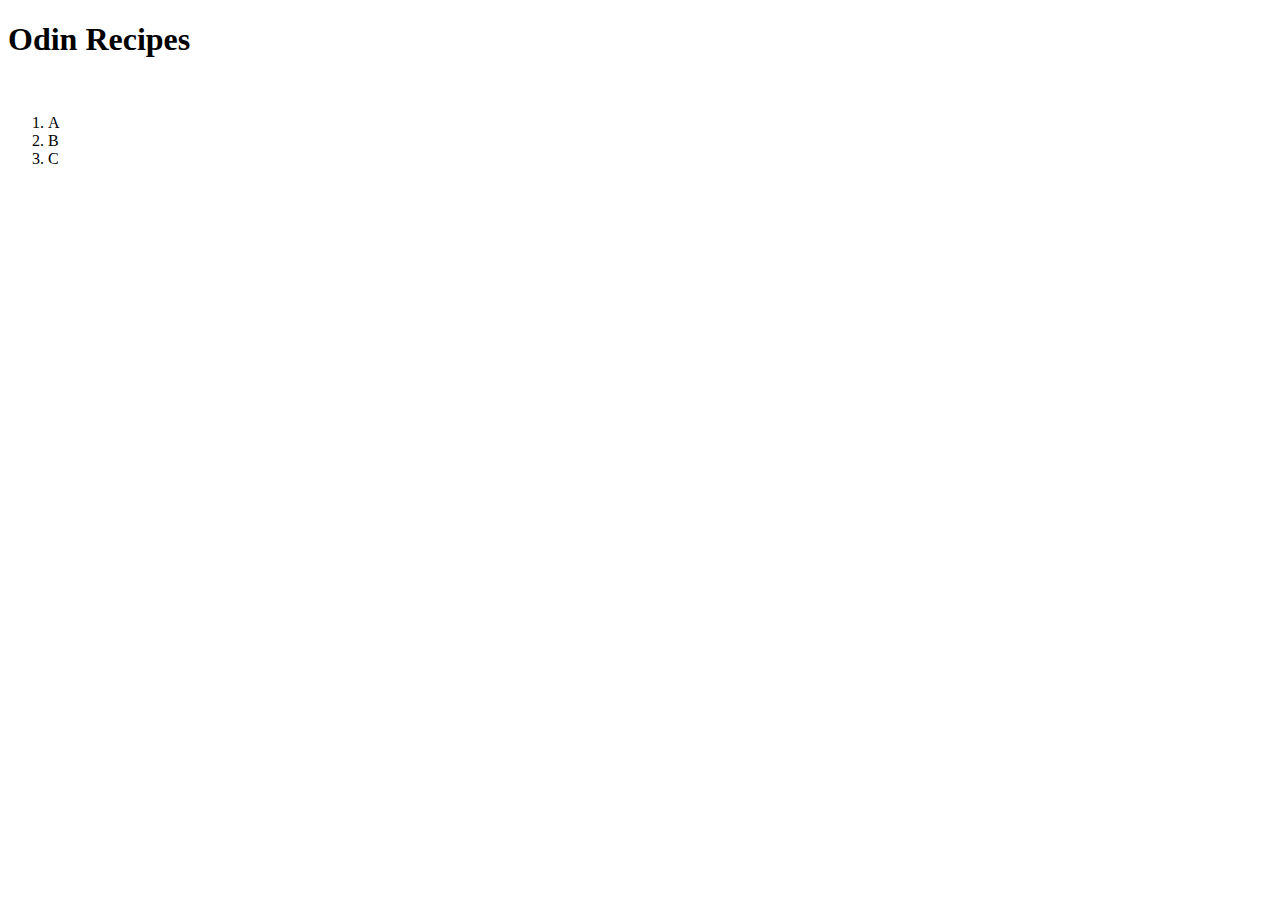
==== index.html @ 2fdb64b5 "Initial Commit" ====
<!DOCTYPE html>
<html lang="en">
<head>
    <meta charset="UTF-8">
    <meta http-equiv="X-UA-Compatible" content="IE=edge">
    <meta name="viewport" content="width=device-width, initial-scale=1.0">
    <title>Odin-Recipes</title>
    <link rel="icon" type="image/svg+xml" href="./images/favicon.svg" />

</head>
<body>
    <h1>Odin Recipes</h1>
    <br>
    <ol>
        <li>A</li>
        <li>B</li>
        <li>C</li>

    </ol>
</body>
</html>
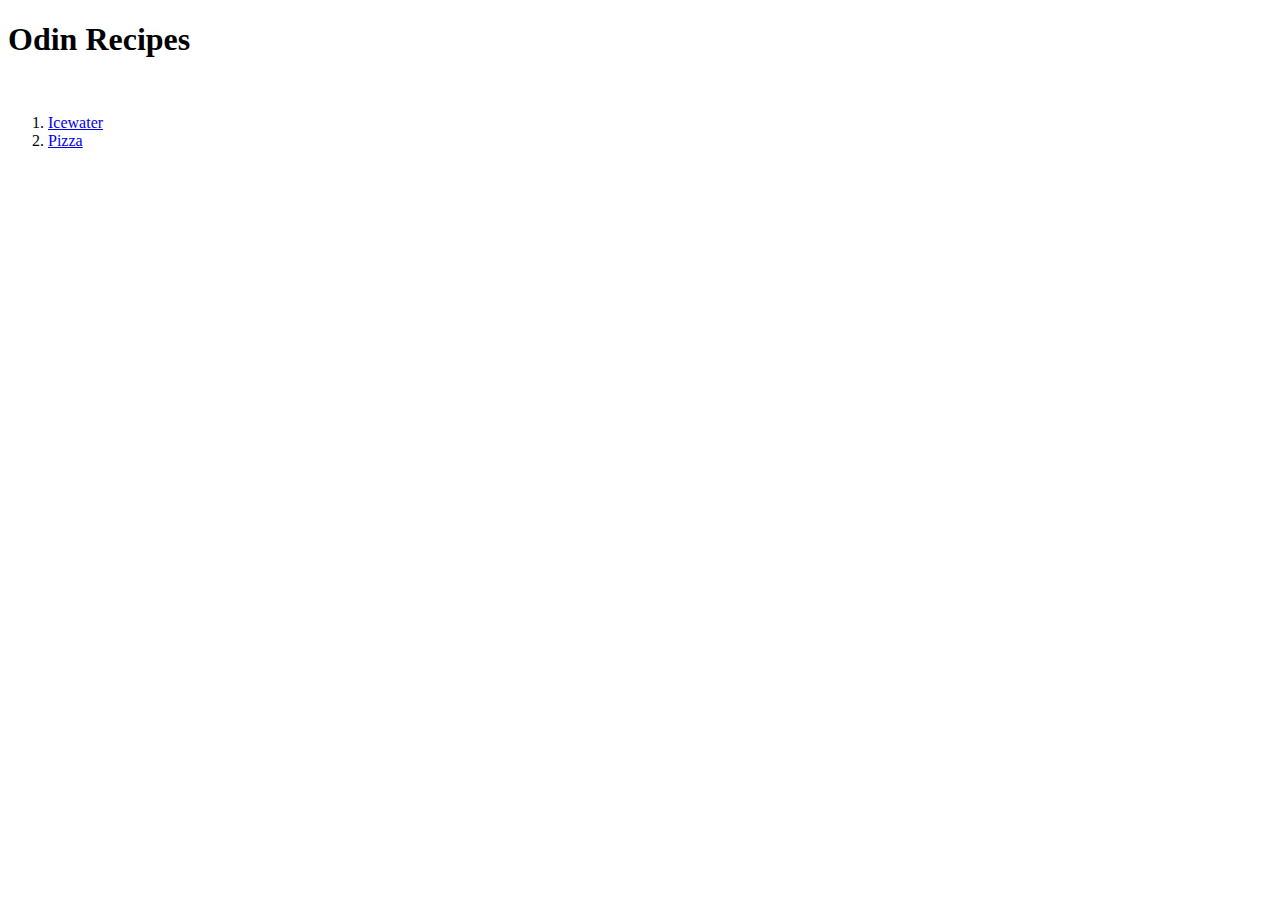
==== commit e4bb4bdb: "Added sub pages" ====
--- a/index.html
+++ b/index.html
@@ -12,9 +12,9 @@
     <h1>Odin Recipes</h1>
     <br>
     <ol>
-        <li>A</li>
-        <li>B</li>
-        <li>C</li>
+        <li><a href="./icewater.html">Icewater</a></li>
+        <li><a href="./pizza.html">Pizza</a></li>
+        
 
     </ol>
 </body>
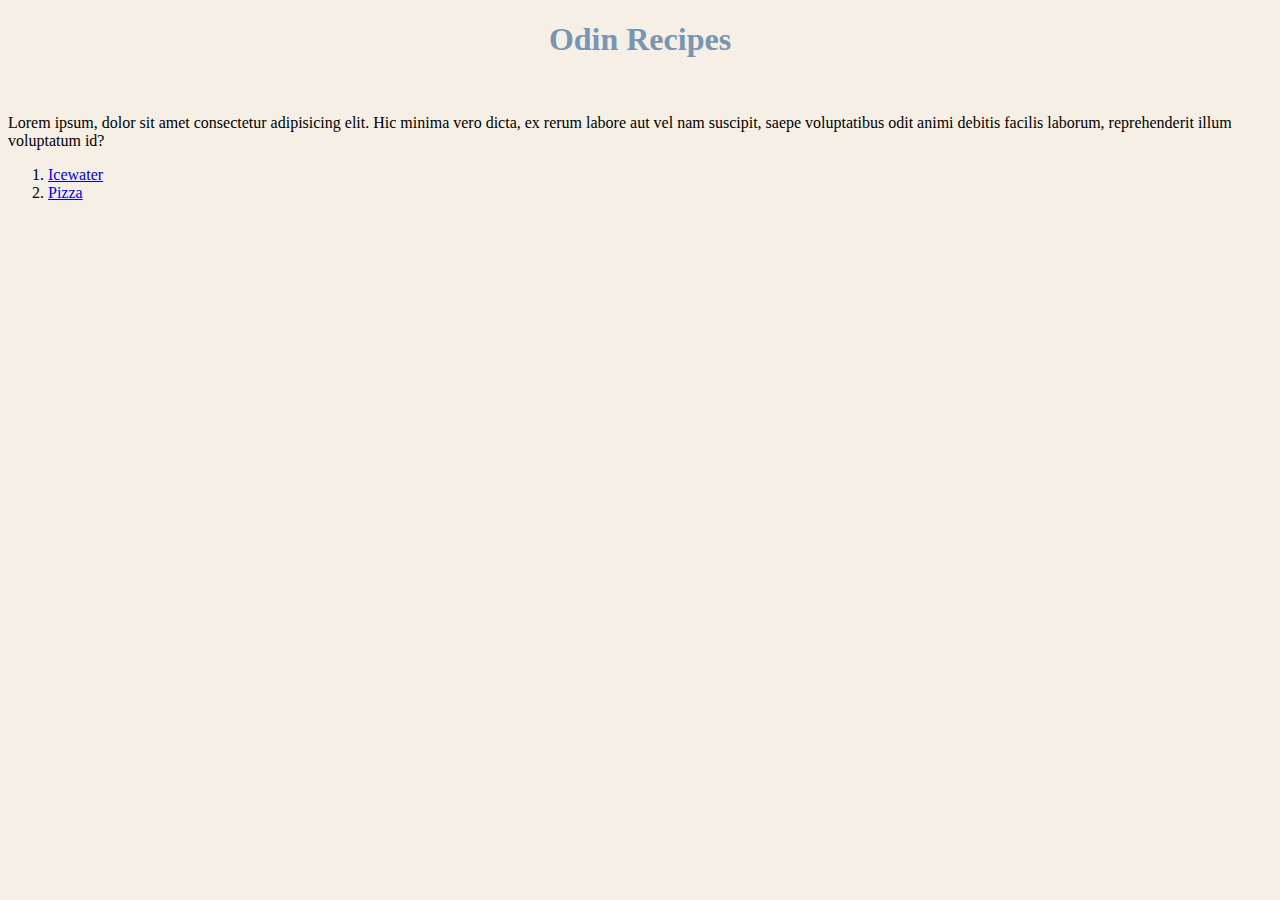
==== commit 779f2774: "CSS sytle" ====
--- a/index.html
+++ b/index.html
@@ -1,21 +1,24 @@
 <!DOCTYPE html>
 <html lang="en">
-<head>
-    <meta charset="UTF-8">
-    <meta http-equiv="X-UA-Compatible" content="IE=edge">
-    <meta name="viewport" content="width=device-width, initial-scale=1.0">
+  <head>
+    <meta charset="UTF-8" />
+    <meta http-equiv="X-UA-Compatible" content="IE=edge" />
+    <meta name="viewport" content="width=device-width, initial-scale=1.0" />
     <title>Odin-Recipes</title>
     <link rel="icon" type="image/svg+xml" href="./images/favicon.svg" />
-
-</head>
-<body>
+    <link rel="stylesheet" href="style.css" />
+  </head>
+  <body>
     <h1>Odin Recipes</h1>
-    <br>
+    <br />
+    <p>
+      Lorem ipsum, dolor sit amet consectetur adipisicing elit. Hic minima vero
+      dicta, ex rerum labore aut vel nam suscipit, saepe voluptatibus odit animi
+      debitis facilis laborum, reprehenderit illum voluptatum id?
+    </p>
     <ol>
-        <li><a href="./icewater.html">Icewater</a></li>
-        <li><a href="./pizza.html">Pizza</a></li>
-        
-
+      <li><a href="./icewater.html">Icewater</a></li>
+      <li><a href="./pizza.html">Pizza</a></li>
     </ol>
-</body>
-</html>+  </body>
+</html>
--- a/style.css
+++ b/style.css
@@ -0,0 +1,20 @@
+h1 {
+    text-align: center;
+    color: #7895B2;
+}
+
+img {
+    
+    width: 60%;
+    align-content: center;
+    object-fit: scale-down;  
+}
+
+img.icewater{
+    height: 10%;
+    width: 30%;
+}
+
+body{
+    background-color: #F5EFE6;
+}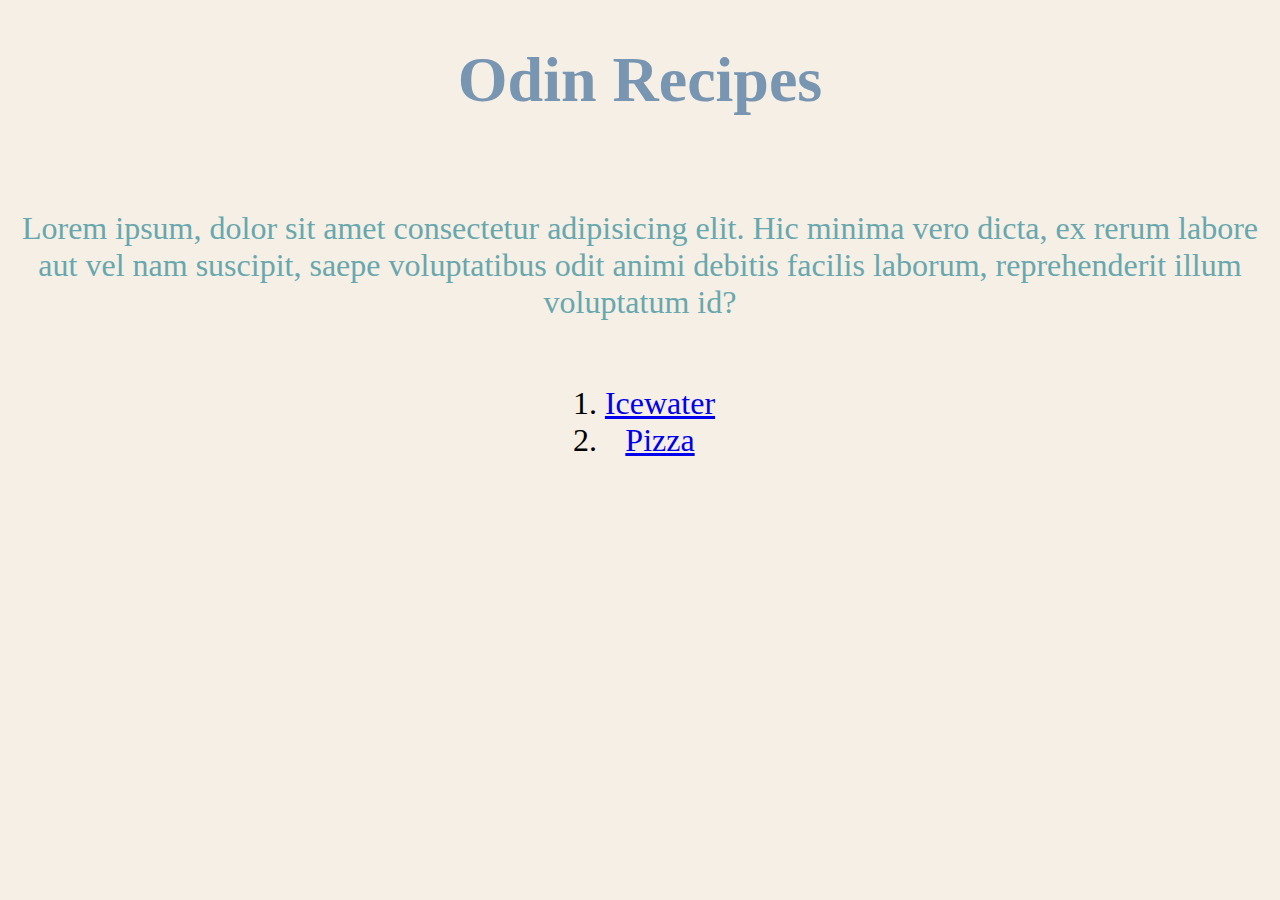
==== commit 07f67234: "CSS style : font color" ====
--- a/index.html
+++ b/index.html
@@ -16,9 +16,11 @@
       dicta, ex rerum labore aut vel nam suscipit, saepe voluptatibus odit animi
       debitis facilis laborum, reprehenderit illum voluptatum id?
     </p>
-    <ol>
-      <li><a href="./icewater.html">Icewater</a></li>
-      <li><a href="./pizza.html">Pizza</a></li>
-    </ol>
+    <div class="center">
+      <ol class="center-ol">
+        <li><a href="./icewater.html">Icewater</a></li>
+        <li><a href="./pizza.html">Pizza</a></li>
+      </ol>
+    </div>
   </body>
 </html>
--- a/style.css
+++ b/style.css
@@ -1,7 +1,25 @@
 h1 {
     text-align: center;
     color: #7895B2;
+    font-size: 4rem;
 }
+
+p, h2 {
+    text-align: center;
+    font-size: 2rem;
+    color: #68A7AD;
+}
+
+div.center{
+    text-align: center;
+}
+ol.center-ol{
+    display: inline-block;
+    text-align: center;
+    font-size: 2rem;
+    list-style-type:;
+}
+
 
 img {
     
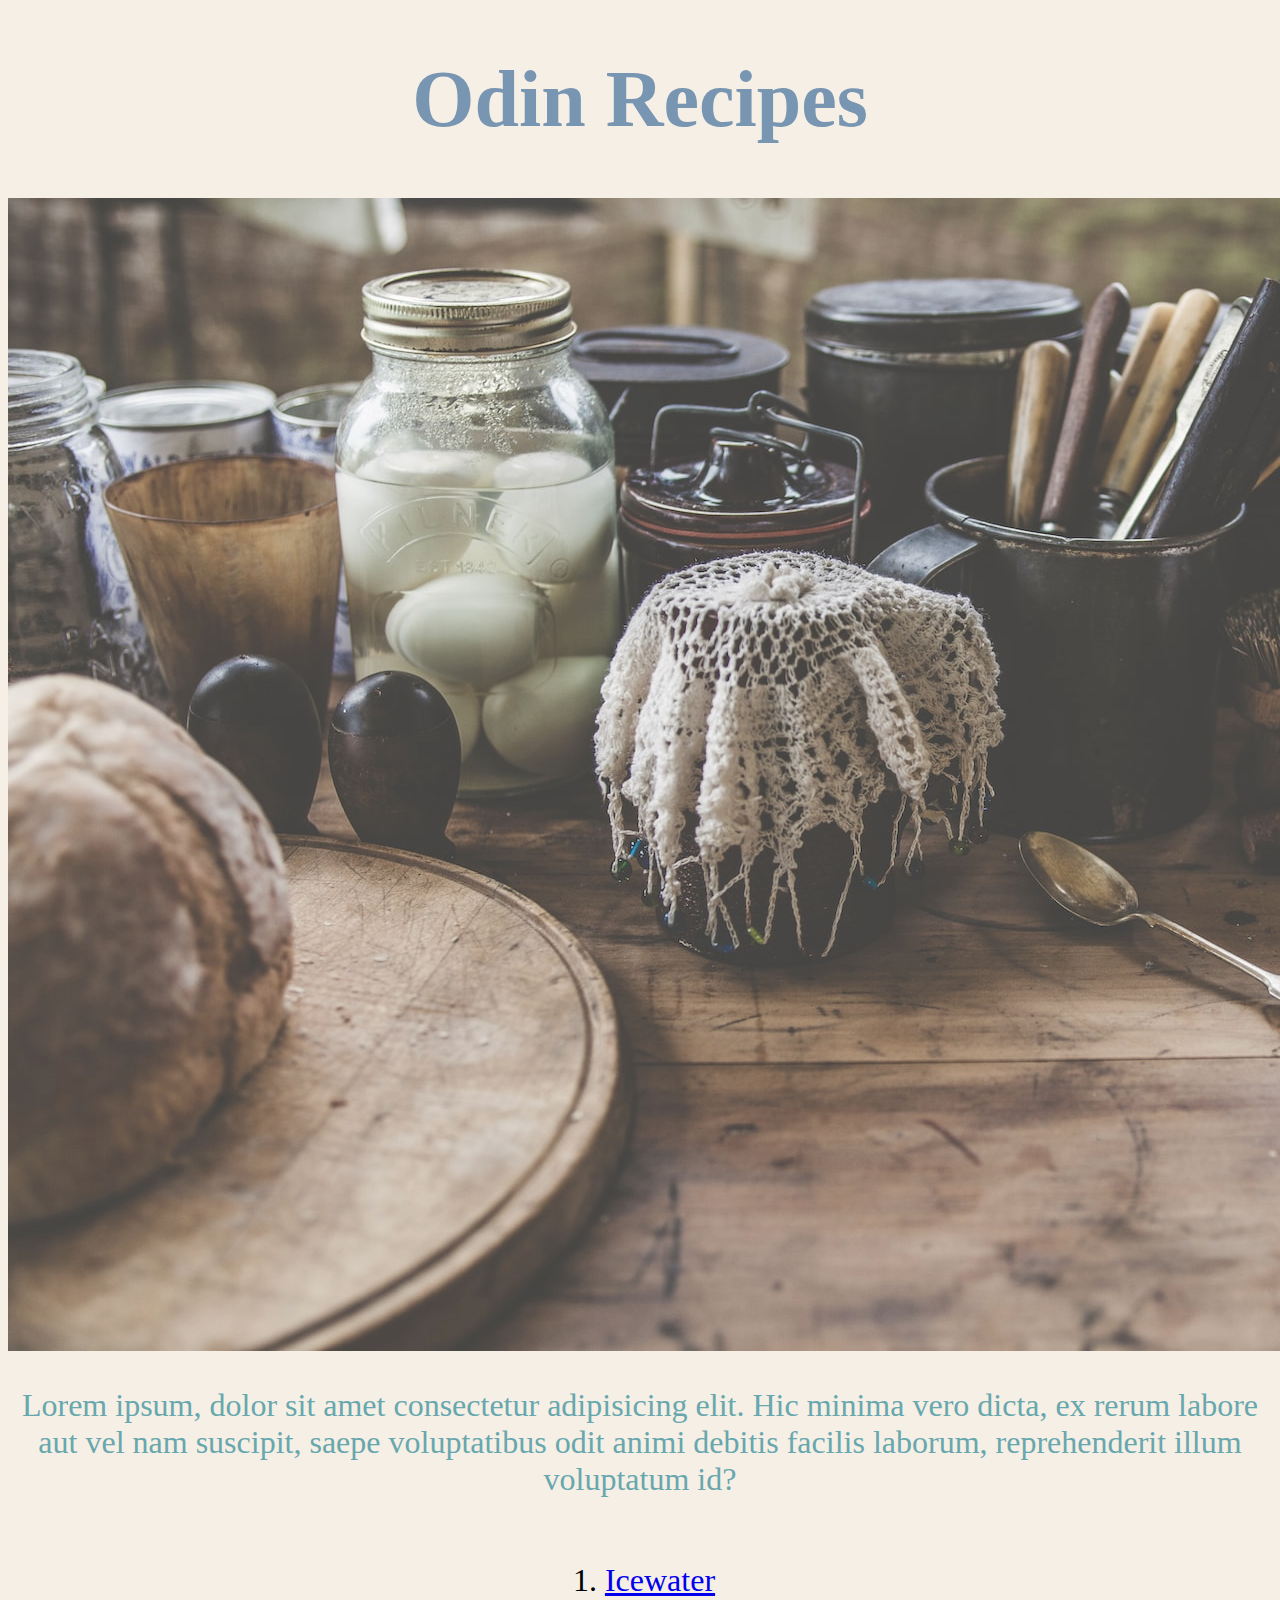
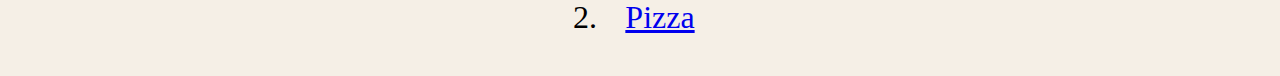
==== commit be16d542: "Index Page image" ====
--- a/index.html
+++ b/index.html
@@ -9,8 +9,8 @@
     <link rel="stylesheet" href="style.css" />
   </head>
   <body>
-    <h1>Odin Recipes</h1>
-    <br />
+    <h1 class="h1-index">Odin Recipes</h1>
+    <img class="bg-kitchen" src="./images/bg-kitchen.jpg" alt="background" />
     <p>
       Lorem ipsum, dolor sit amet consectetur adipisicing elit. Hic minima vero
       dicta, ex rerum labore aut vel nam suscipit, saepe voluptatibus odit animi
--- a/style.css
+++ b/style.css
@@ -2,6 +2,10 @@
     text-align: center;
     color: #7895B2;
     font-size: 4rem;
+}
+
+.h1-index{
+    font-size: 5rem;
 }
 
 p, h2 {
@@ -21,7 +25,9 @@
 }
 
 
-img {
+
+/* Images styles  */
+img.pizza {
     
     width: 60%;
     align-content: center;
@@ -33,6 +39,12 @@
     width: 30%;
 }
 
+.bg-kitchen {
+   opacity: .85;
+  
+   height:auto;
+
+}
 body{
     background-color: #F5EFE6;
-}+}
